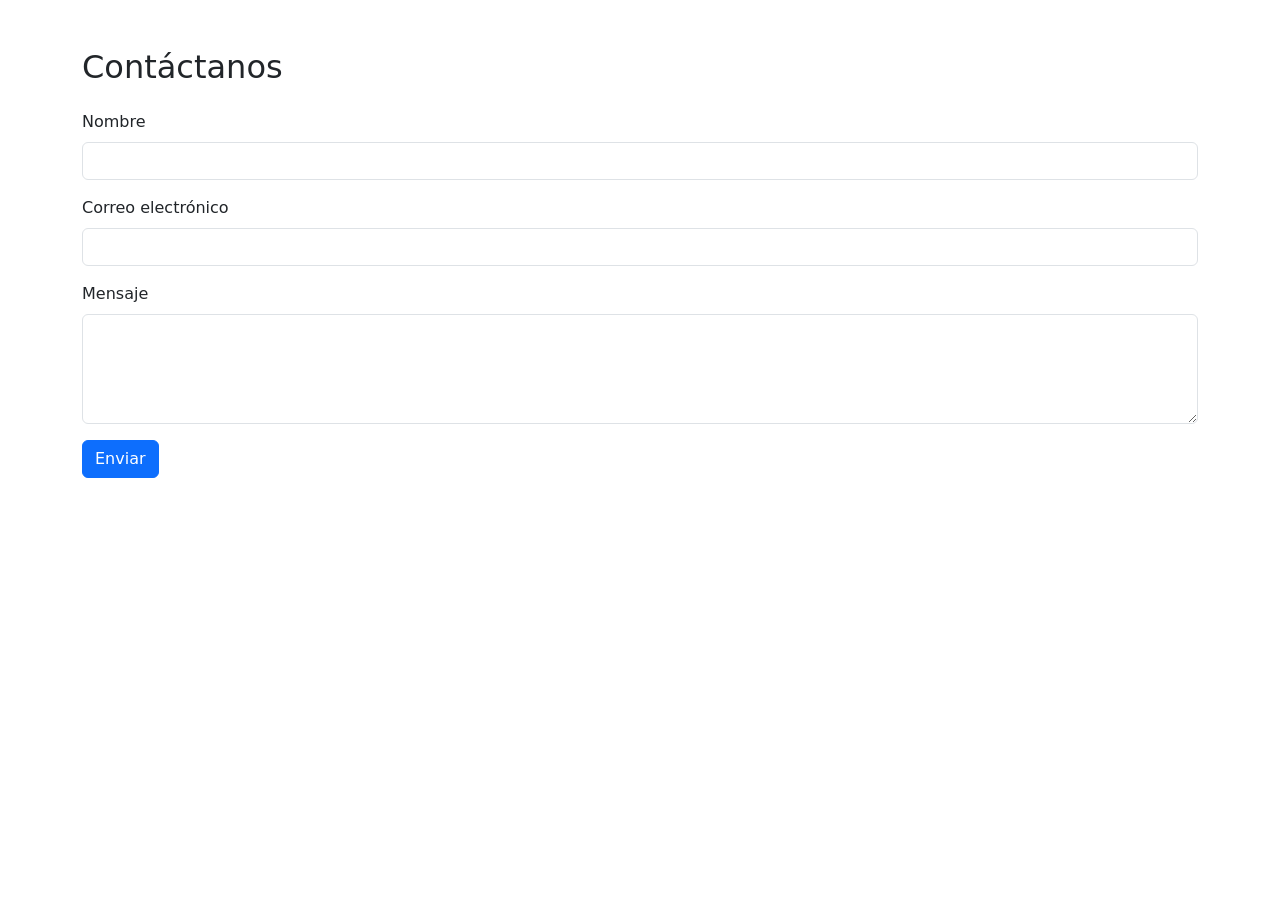
==== pages/contacto.html @ 3a5ef527 "Primer commit" ====
<!DOCTYPE html>
<html lang="es">
<head>
  <meta charset="UTF-8">
  <title>Contacto - CinePlus</title>
  <meta name="viewport" content="width=device-width, initial-scale=1">
  <link href="https://cdn.jsdelivr.net/npm/bootstrap@5.3.2/dist/css/bootstrap.min.css" rel="stylesheet">
</head>
<body>
  <div class="container py-5">
    <h2 class="mb-4">Contáctanos</h2>
    <form id="form-contacto" novalidate>
      <div class="mb-3">
        <label for="nombre" class="form-label">Nombre</label>
        <input type="text" class="form-control" id="nombre" required>
      </div>
      <div class="mb-3">
        <label for="correo" class="form-label">Correo electrónico</label>
        <input type="email" class="form-control" id="correo" required>
      </div>
      <div class="mb-3">
        <label for="mensaje" class="form-label">Mensaje</label>
        <textarea class="form-control" id="mensaje" rows="4" required></textarea>
      </div>
      <button type="submit" class="btn btn-primary">Enviar</button>
      <div id="alerta" class="alert alert-success mt-3 d-none">Mensaje enviado con éxito.</div>
    </form>
  </div>

  <script src="https://code.jquery.com/jquery-3.6.4.min.js"></script>
  <script>
    $('#form-contacto').on('submit', function (e) {
      e.preventDefault();
      if (this.checkValidity()) {
        $('#alerta').removeClass('d-none').hide().fadeIn();
        setTimeout(() => $('#alerta').fadeOut(), 3000);
        this.reset();
      }
    });
  </script>
</body>
</html>
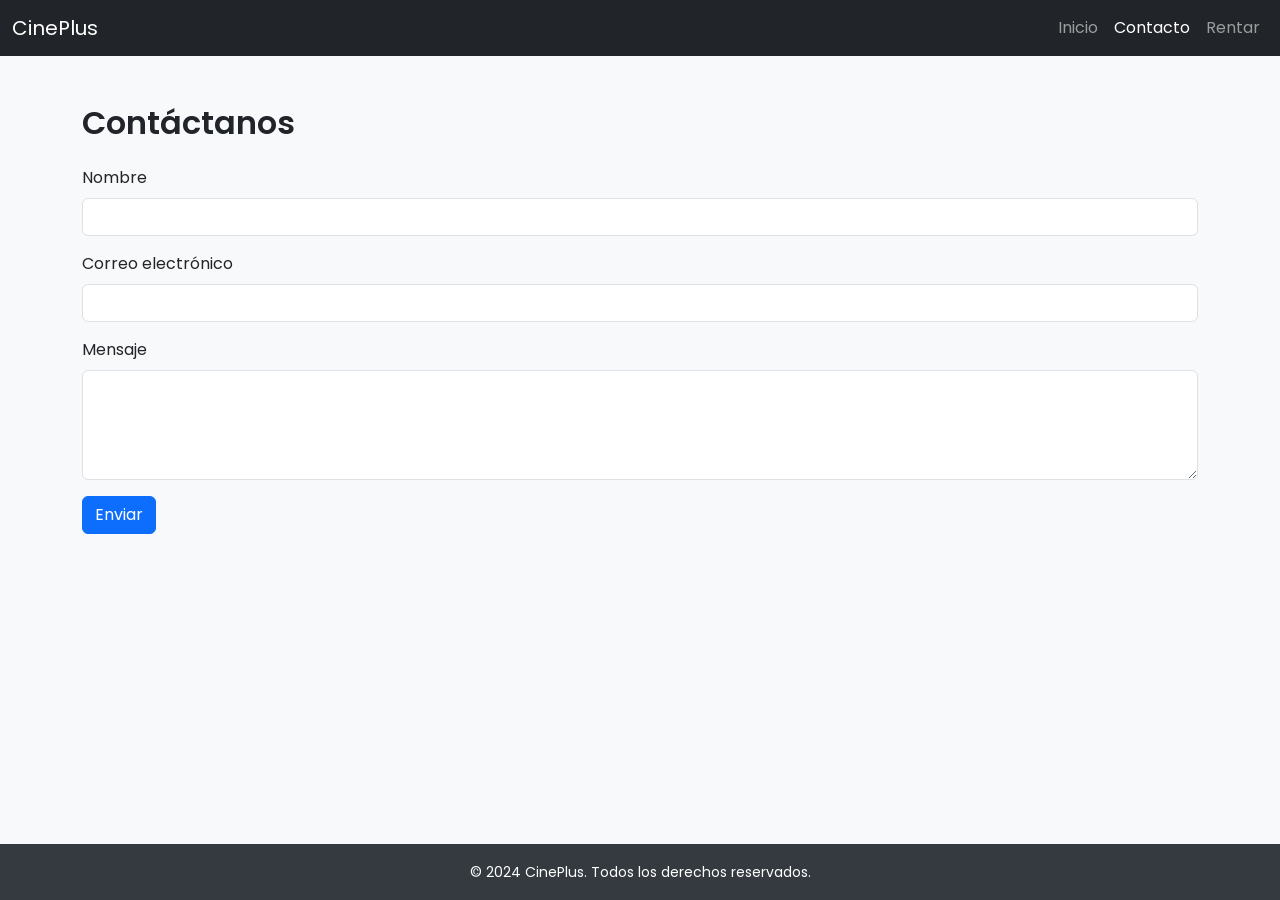
==== commit 2bbb945a: "Tercer commit: Proyecto completo - todas las tareas implementadas (T2 a T12)" ====
--- a/pages/contacto.html
+++ b/pages/contacto.html
@@ -4,34 +4,97 @@
   <meta charset="UTF-8">
   <title>Contacto - CinePlus</title>
   <meta name="viewport" content="width=device-width, initial-scale=1">
+  <!-- Bootstrap CSS -->
   <link href="https://cdn.jsdelivr.net/npm/bootstrap@5.3.2/dist/css/bootstrap.min.css" rel="stylesheet">
+  <!-- Google Fonts -->
+  <link href="https://fonts.googleapis.com/css2?family=Poppins:wght@300;400;600;700&display=swap" rel="stylesheet">
+  <!-- Tu CSS personalizado -->
+  <link rel="stylesheet" href="../css/style.css">
 </head>
 <body>
-  <div class="container py-5">
+
+  <!-- NAVBAR -->
+  <nav class="navbar navbar-expand-lg navbar-dark bg-dark">
+    <div class="container-fluid">
+      <a class="navbar-brand" href="#">CinePlus</a>
+      <div class="collapse navbar-collapse">
+        <ul class="navbar-nav ms-auto">
+          <li class="nav-item"><a class="nav-link" href="../index.html">Inicio</a></li>
+          <li class="nav-item"><a class="nav-link active" href="contacto.html">Contacto</a></li>
+          <li class="nav-item"><a class="nav-link" href="renta.html">Rentar</a></li>
+        </ul>
+      </div>
+    </div>
+  </nav>
+
+  <!-- CONTENIDO PRINCIPAL -->
+  <main class="container py-5">
     <h2 class="mb-4">Contáctanos</h2>
     <form id="form-contacto" novalidate>
       <div class="mb-3">
         <label for="nombre" class="form-label">Nombre</label>
         <input type="text" class="form-control" id="nombre" required>
+        <div class="text-danger small mt-1" id="error-nombre"></div>
       </div>
       <div class="mb-3">
         <label for="correo" class="form-label">Correo electrónico</label>
         <input type="email" class="form-control" id="correo" required>
+        <div class="text-danger small mt-1" id="error-correo"></div>
       </div>
       <div class="mb-3">
         <label for="mensaje" class="form-label">Mensaje</label>
         <textarea class="form-control" id="mensaje" rows="4" required></textarea>
+        <div class="text-danger small mt-1" id="error-mensaje"></div>
       </div>
       <button type="submit" class="btn btn-primary">Enviar</button>
       <div id="alerta" class="alert alert-success mt-3 d-none">Mensaje enviado con éxito.</div>
     </form>
-  </div>
+  </main>
 
+  <!-- FOOTER -->
+  <footer>
+    <small>&copy; 2024 CinePlus. Todos los derechos reservados.</small>
+  </footer>
+
+  <!-- SCRIPTS -->
   <script src="https://code.jquery.com/jquery-3.6.4.min.js"></script>
   <script>
+    // Validación del formulario
     $('#form-contacto').on('submit', function (e) {
       e.preventDefault();
-      if (this.checkValidity()) {
+      $('#error-nombre').text('');
+      $('#error-correo').text('');
+      $('#error-mensaje').text('');
+      let valido = true;
+
+      let nombre = $('#nombre').val().trim();
+      if (nombre === '') {
+        $('#error-nombre').text('El nombre es obligatorio.');
+        valido = false;
+      }
+
+      let correo = $('#correo').val().trim();
+      if (correo === '') {
+        $('#error-correo').text('El correo es obligatorio.');
+        valido = false;
+      } else if (correo.indexOf('@') === -1 || correo.indexOf('.') === -1) {
+        $('#error-correo').text('Ingresa un correo válido (debe contener @ y .)');
+        valido = false;
+      }
+
+      let mensaje = $('#mensaje').val().trim();
+      if (mensaje === '') {
+        $('#error-mensaje').text('El mensaje es obligatorio.');
+        valido = false;
+      } else if (mensaje.length < 20) {
+        $('#error-mensaje').text(`El mensaje debe tener al menos 20 caracteres. Tiene ${mensaje.length}.`);
+        valido = false;
+      } else if (mensaje.length > 50) {
+        $('#error-mensaje').text(`El mensaje debe tener máximo 50 caracteres. Tiene ${mensaje.length}.`);
+        valido = false;
+      }
+
+      if (valido) {
         $('#alerta').removeClass('d-none').hide().fadeIn();
         setTimeout(() => $('#alerta').fadeOut(), 3000);
         this.reset();
--- a/css/style.css
+++ b/css/style.css
@@ -0,0 +1,41 @@
+body {
+    background-color: #f8f9fa;
+  }
+  
+  .card img {
+    height: 250px;
+    object-fit: cover;
+  }
+  body {
+    font-family: 'Poppins', sans-serif;
+    background-color: #f8f9fa;
+}
+
+h1, h2, h3, h4, h5, h6 {
+    font-weight: 600;
+}
+/* Hacer que el body ocupe toda la altura de la ventana */
+html, body {
+    height: 100%;
+    margin: 0;
+}
+
+body {
+    display: flex;
+    flex-direction: column;
+    min-height: 100vh;
+}
+
+/* El contenido principal crece para empujar el footer */
+main.container {
+    flex: 1;
+}
+
+/* Footer siempre abajo */
+footer {
+    margin-top: auto;
+    background-color: #343a40;
+    color: white;
+    text-align: center;
+    padding: 1rem;
+}
